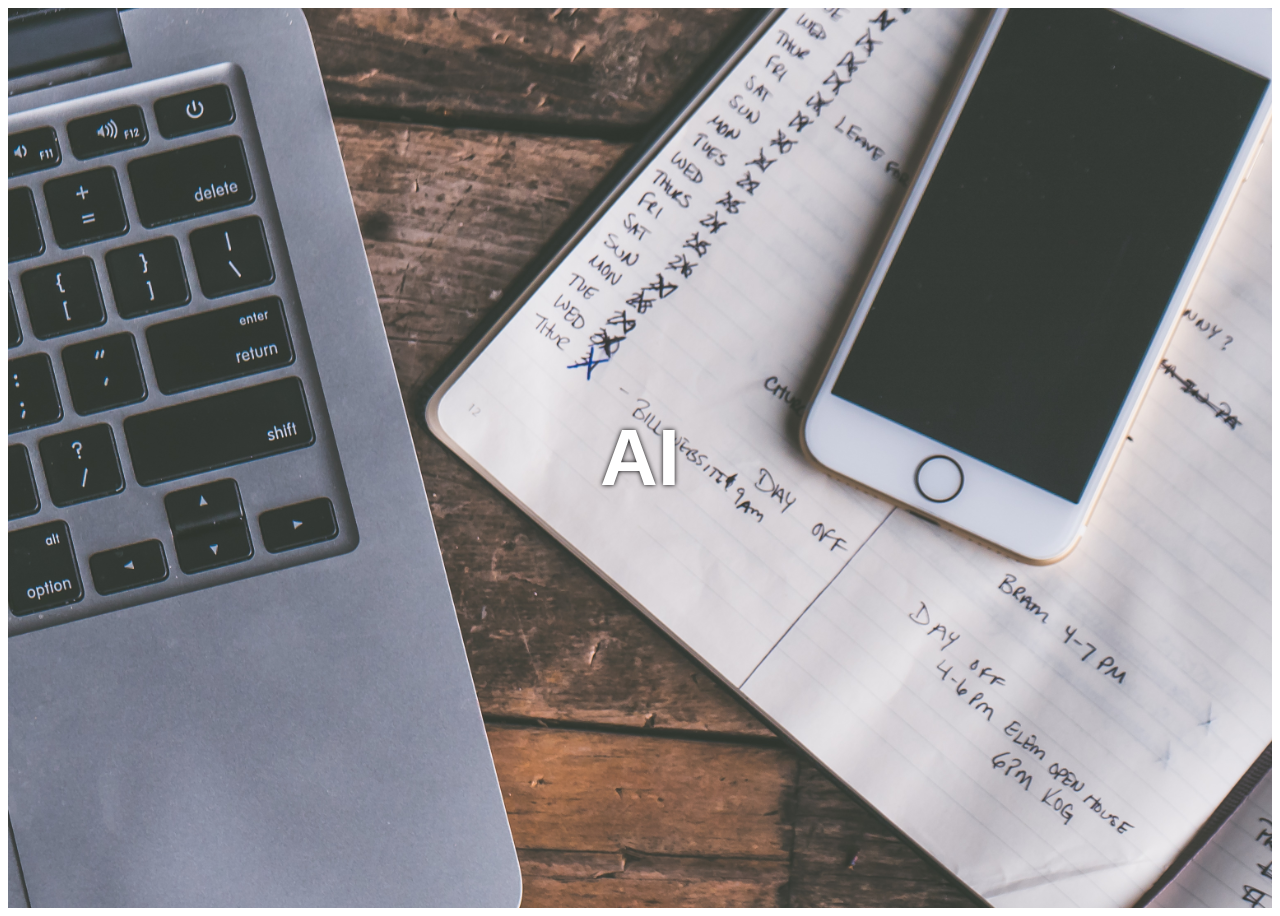
==== index.html @ be5550fd "Update index.html" ====
<html>
  <head>
    <link rel="stylesheet" type="text/css" href="file.css">
  </head>
  <body>
    <main class="wrapper">
    <section class="section parallax bg1">
    <h1 class="BIGASSTITLE">AI</h1>
    </section>
    <section class="section parallax bg2">
      <h1 class="BIGASSTITLE">What is it?</h1>
      </section> 
      <p class="NORMALASSTEXT"><b>'m the king of the WORLD B****</p>
    </main>
  </body>
</html>
---- file.css ----
.BIGASSTITLE{
    font-size: 80px;
    text-align: center;
    font-family: "Lucida Sans Unicode", "Lucida Grande", sans-serif;
}

.MEDIUMASSTITLE{
    font-family: "Lucida Sans Unicode", "Lucida Grande", sans-serif;
    left: 100px;
    font-size: 25px;
}

.NORMALASSTEXT{
    font-family: "Lucida Sans Unicode", "Lucida Grande", sans-serif;
    left: 15px;
    font-size: 20px;
}
    
.wrapper {
  /* The height needs to be set to a fixed value for the effect to work.
   * 100vh is the full height of the viewport. */
  height: 100vh;
  /* The scaling of the images would add a horizontal scrollbar, so disable x overflow. */
  overflow-x: hidden;
  /* disenable scrolling on the page. */
  overflow-y: none;
  /* Set the perspective to 2px. This is essentailly the simulated distance from the viewport to transformed objects.*/
  perspective: 2px;
}

.section {
  /* Needed for children to be absolutely positioned relative to the parent. */
  position: relative;
  /* The height of the container. Must be set, but it doesn't really matter what the value is. */
  height: 100vh;

  /* For text formatting. */
  display: flex;
  align-items: center;
  justify-content: center;
  color: white;
  text-shadow: 0 0 5px #000;
}

.parallax::after {
  /* Display and position the pseudo-element */
  content: " ";
  position: absolute;
  top: 0;
  right: 0;
  bottom: 0;
  left: 0;

  /* Move the pseudo-element back away from the camera,
   * then scale it back up to fill the viewport.
   * Because the pseudo-element is further away, it appears to move more slowly, like in real life. */
  transform: translateZ(-1px) scale(1.5);
  /* Force the background image to fill the whole element. */
  background-size: 100%;
  /* Keep the image from overlapping sibling elements. */
  z-index: -1;
}
/* Sets the actual background image. This part is crucial. */
.bg1::after {
    background-image: url("Background.jpeg");
    width: 100%;
    height: 100%;
}
    
.bg2::after{
    background-image: url("AI-img.jpeg");   
}
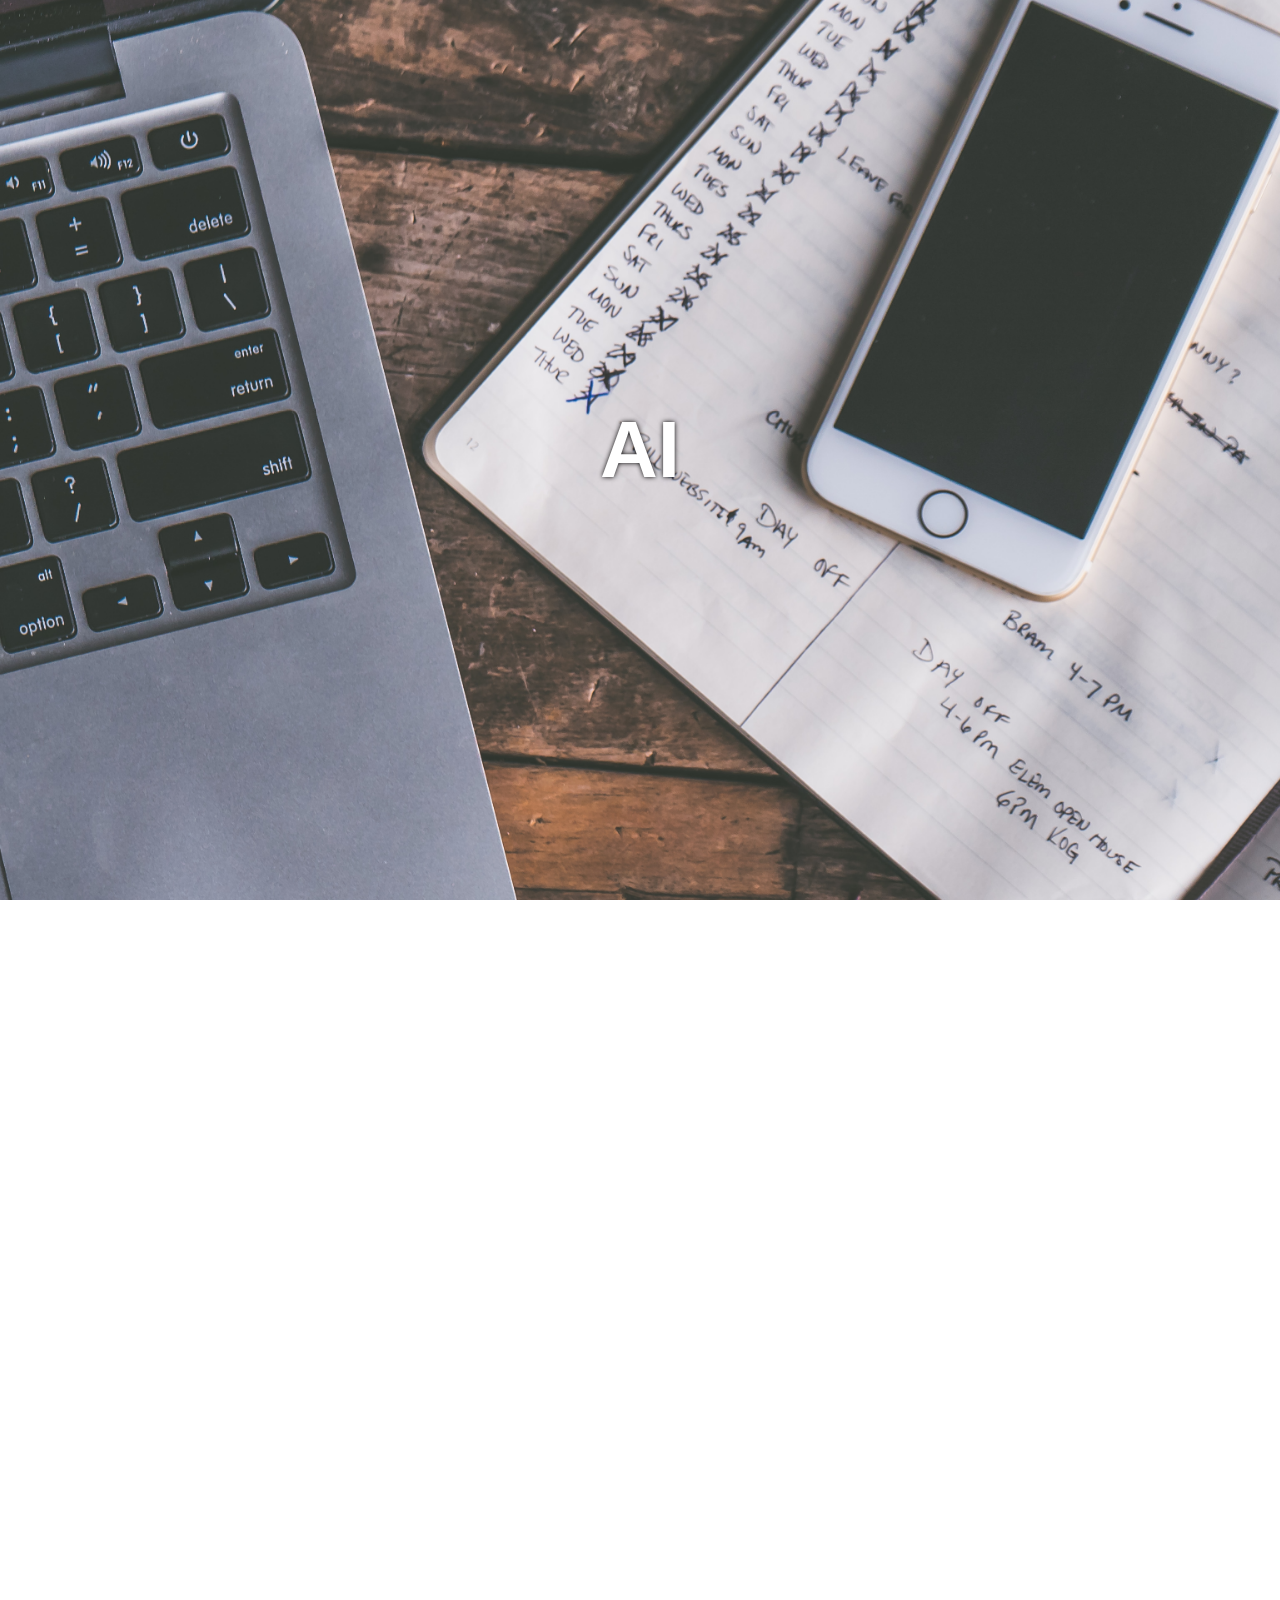
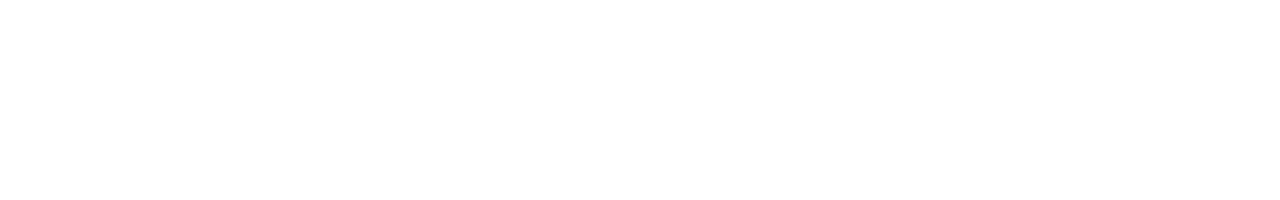
==== commit 90f067bd: "changed the section to divs" ====
--- a/index.html
+++ b/index.html
@@ -4,13 +4,13 @@
   </head>
   <body>
     <main class="wrapper">
-    <section class="section parallax bg1">
+    <div class="section parallax bg1">
     <h1 class="BIGASSTITLE">AI</h1>
-    </section>
-    <section class="section parallax bg2">
-      <h1 class="BIGASSTITLE">What is it?</h1>
-      </section> 
-      <p class="NORMALASSTEXT"><b>'m the king of the WORLD B****</p>
+  </div>
+    <div class="section parallax bg2">
+      <h1 class="MEDIUMASSTITLE">What is it?</h1>
+      <p class="NORMALASSTEXT"><b>no i'm not</p>
+      </div>
     </main>
   </body>
 </html>
--- a/file.css
+++ b/file.css
@@ -1,3 +1,16 @@
+html {
+overflow: hidden;
+height: 100%;
+}
+
+body {
+margin: 0;
+padding: 0;
+height: 100%;
+overflow-y: scroll;
+overflow-x: hidden;
+}
+
 .BIGASSTITLE{
     font-size: 80px;
     text-align: center;
@@ -7,7 +20,7 @@
 .MEDIUMASSTITLE{
     font-family: "Lucida Sans Unicode", "Lucida Grande", sans-serif;
     left: 100px;
-    font-size: 25px;
+    font-size: 50px;
 }
 
 .NORMALASSTEXT{
@@ -15,15 +28,16 @@
     left: 15px;
     font-size: 20px;
 }
-    
+
 .wrapper {
   /* The height needs to be set to a fixed value for the effect to work.
    * 100vh is the full height of the viewport. */
-  height: 100vh;
+  min-height: 100vh;
+  width: 100vw;
   /* The scaling of the images would add a horizontal scrollbar, so disable x overflow. */
   overflow-x: hidden;
   /* disenable scrolling on the page. */
-  overflow-y: none;
+  overflow-y: hidden;
   /* Set the perspective to 2px. This is essentailly the simulated distance from the viewport to transformed objects.*/
   perspective: 2px;
 }
@@ -33,6 +47,9 @@
   position: relative;
   /* The height of the container. Must be set, but it doesn't really matter what the value is. */
   height: 100vh;
+  min-height: 100%;
+  background-size: cover;
+
 
   /* For text formatting. */
   display: flex;
@@ -50,6 +67,10 @@
   right: 0;
   bottom: 0;
   left: 0;
+  background-repeat: no-repeat;
+  background-position: center center;
+  background-attachment: fixed;
+  background-size: cover;
 
   /* Move the pseudo-element back away from the camera,
    * then scale it back up to fill the viewport.
@@ -62,11 +83,10 @@
 }
 /* Sets the actual background image. This part is crucial. */
 .bg1::after {
-    background-image: url("Background.jpeg");
-    width: 100%;
-    height: 100%;
+  background-image: url("Background.jpeg");
+
 }
-    
+
 .bg2::after{
-    background-image: url("AI-img.jpeg");   
+  background-image: url("AI-img.jpeg");
 }
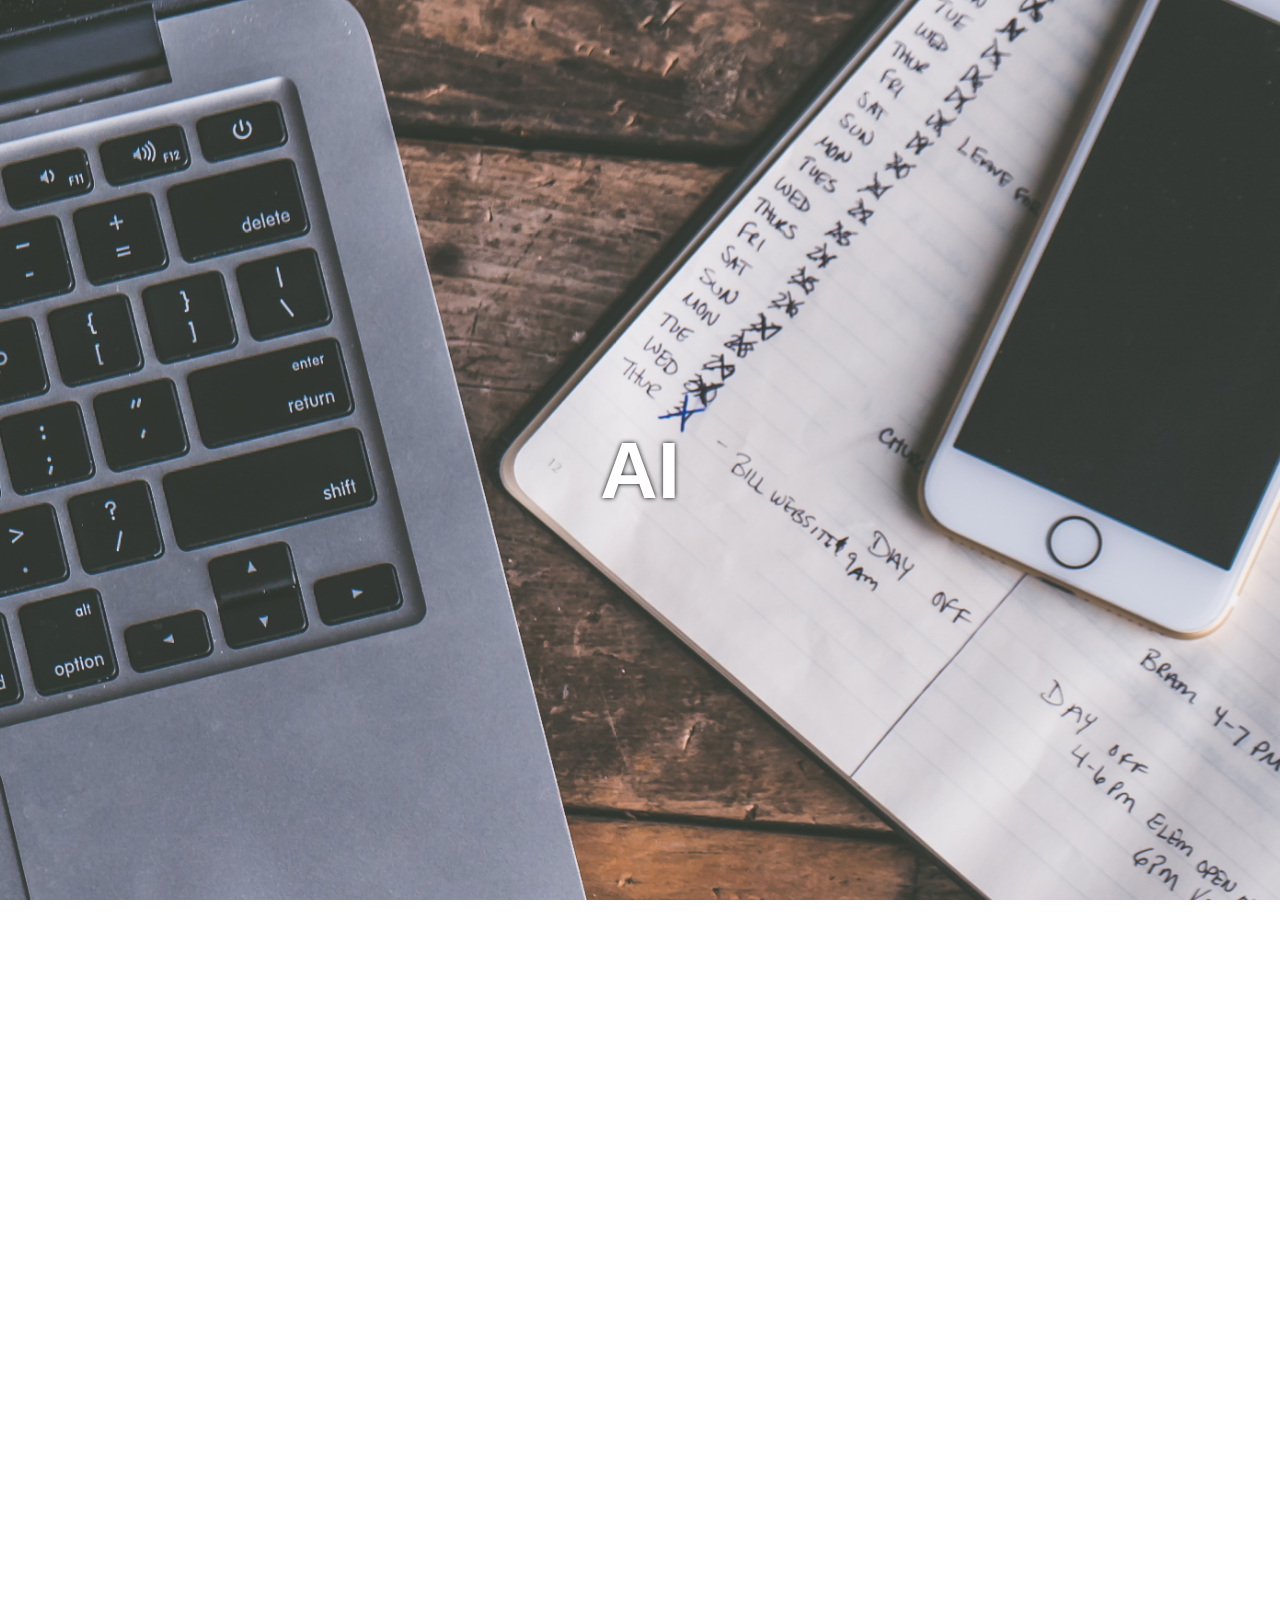
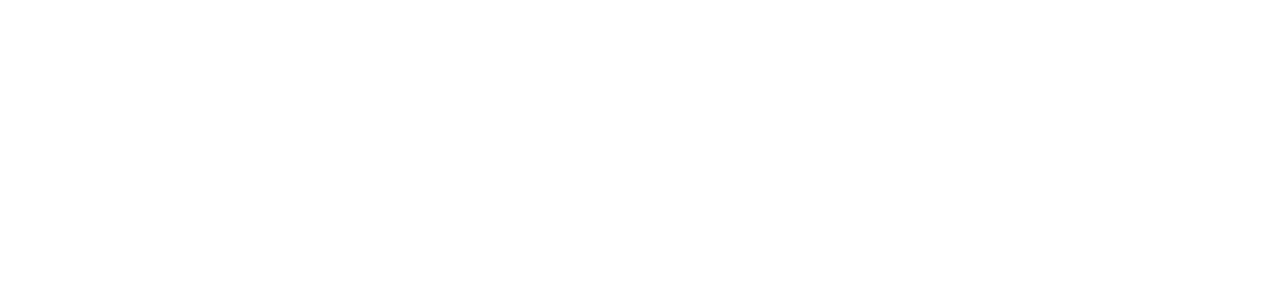
==== commit 62d29213: "Update index.html" ====
--- a/index.html
+++ b/index.html
@@ -1,6 +1,6 @@
 <html>
   <head>
-    <link rel="stylesheet" type="text/css" href="file.css">
+    <link rel="stylesheet" type="text/css" href="style_AI.css">
   </head>
   <body>
     <main class="wrapper">
--- a/style_AI.css
+++ b/style_AI.css
@@ -0,0 +1,93 @@
+html {
+overflow: hidden;
+height: 100%;
+}
+
+body {
+margin: 0;
+padding: 0;
+height: 100%;
+overflow-y: scroll;
+overflow-x: hidden;
+}
+
+.BIGASSTITLE{
+    font-size: 80px;
+    text-align: center;
+    font-family: "Lucida Sans Unicode", "Lucida Grande", sans-serif;
+}
+
+.MEDIUMASSTITLE{
+    font-family: "Lucida Sans Unicode", "Lucida Grande", sans-serif;
+    left: 100px;
+    font-size: 50px;
+}
+
+.NORMALASSTEXT{
+    font-family: "Lucida Sans Unicode", "Lucida Grande", sans-serif;
+    left: 15px;
+    font-size: 20px;
+}
+
+.wrapper {
+  /* The height needs to be set to a fixed value for the effect to work.
+   * 100vh is the full height of the viewport. */
+  min-height: 100vh;
+  width: 100vw;
+  /* The scaling of the images would add a horizontal scrollbar, so disable x overflow. */
+  overflow-x: hidden;
+  /* disenable scrolling on the page. */
+  overflow-y: hidden;
+  /* Set the perspective to 2px. This is essentailly the simulated distance from the viewport to transformed objects.*/
+  perspective: 2px;
+}
+
+.section {
+  /* Needed for children to be absolutely positioned relative to the parent. */
+  position: relative;
+  /* The height of the container. Must be set, but it doesn't really matter what the value is. */
+  height: 100vh;
+  min-height: 100%;
+  background-size: cover;
+  background-repeat: no-repeat;
+  background-position: center center;
+  background-attachment: fixed;
+
+
+  /* For text formatting. */
+  display: flex;
+  align-items: center;
+  justify-content: center;
+  color: white;
+  text-shadow: 0 0 5px #000;
+  margin: 0;
+  padding: 21px 0;
+}
+
+.parallax::after {
+  /* Display and position the pseudo-element */
+  content: " ";
+  position: absolute;
+  top: 0;
+  right: 0;
+  bottom: 0;
+  left: 0;
+
+  /* Move the pseudo-element back away from the camera,
+   * then scale it back up to fill the viewport.
+   * Because the pseudo-element is further away, it appears to move more slowly, like in real life. */
+  transform: translateZ(-1px) scale(1.5);
+  /* Force the background image to fill the whole element. */
+  background-size: cover;
+  /* Keep the image from overlapping sibling elements. */
+  z-index: -1;
+}
+/* Sets the actual background image. This part is crucial. */
+.bg1::after {
+  background-image: url("Background.jpeg");
+
+}
+
+.bg2::after{
+  background-image: url("AI-img.jpeg");
+}
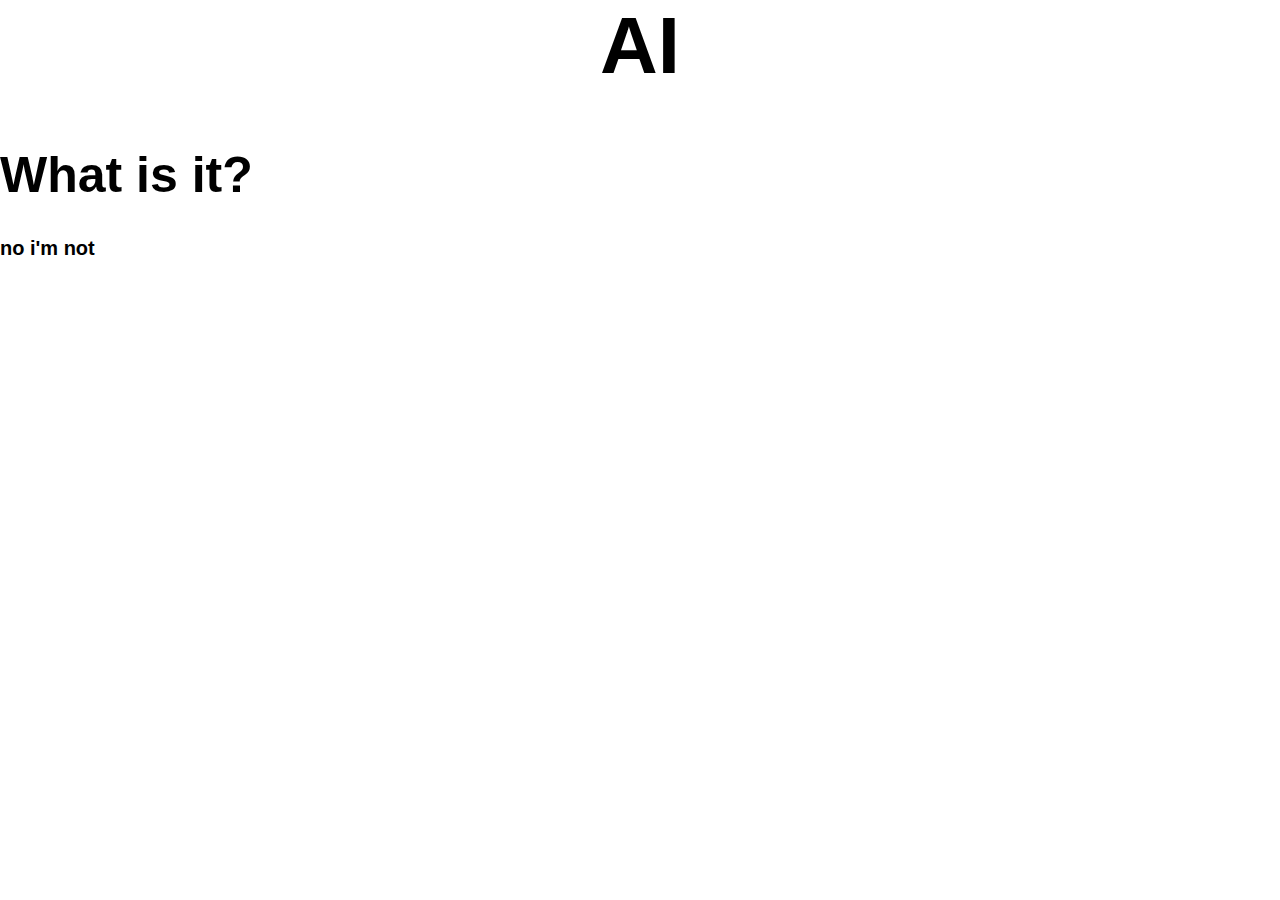
==== commit e6eee049: "Update index.html" ====
--- a/index.html
+++ b/index.html
@@ -3,14 +3,8 @@
     <link rel="stylesheet" type="text/css" href="style_AI.css">
   </head>
   <body>
-    <main class="wrapper">
-    <div class="section parallax bg1">
     <h1 class="BIGASSTITLE">AI</h1>
-  </div>
-    <div class="section parallax bg2">
       <h1 class="MEDIUMASSTITLE">What is it?</h1>
       <p class="NORMALASSTEXT"><b>no i'm not</p>
-      </div>
-    </main>
   </body>
 </html>
--- a/style_AI.css
+++ b/style_AI.css
@@ -28,66 +28,3 @@
     left: 15px;
     font-size: 20px;
 }
-
-.wrapper {
-  /* The height needs to be set to a fixed value for the effect to work.
-   * 100vh is the full height of the viewport. */
-  min-height: 100vh;
-  width: 100vw;
-  /* The scaling of the images would add a horizontal scrollbar, so disable x overflow. */
-  overflow-x: hidden;
-  /* disenable scrolling on the page. */
-  overflow-y: hidden;
-  /* Set the perspective to 2px. This is essentailly the simulated distance from the viewport to transformed objects.*/
-  perspective: 2px;
-}
-
-.section {
-  /* Needed for children to be absolutely positioned relative to the parent. */
-  position: relative;
-  /* The height of the container. Must be set, but it doesn't really matter what the value is. */
-  height: 100vh;
-  min-height: 100%;
-  background-size: cover;
-  background-repeat: no-repeat;
-  background-position: center center;
-  background-attachment: fixed;
-
-
-  /* For text formatting. */
-  display: flex;
-  align-items: center;
-  justify-content: center;
-  color: white;
-  text-shadow: 0 0 5px #000;
-  margin: 0;
-  padding: 21px 0;
-}
-
-.parallax::after {
-  /* Display and position the pseudo-element */
-  content: " ";
-  position: absolute;
-  top: 0;
-  right: 0;
-  bottom: 0;
-  left: 0;
-
-  /* Move the pseudo-element back away from the camera,
-   * then scale it back up to fill the viewport.
-   * Because the pseudo-element is further away, it appears to move more slowly, like in real life. */
-  transform: translateZ(-1px) scale(1.5);
-  /* Force the background image to fill the whole element. */
-  background-size: cover;
-  /* Keep the image from overlapping sibling elements. */
-  z-index: -1;
-}
-/* Sets the actual background image. This part is crucial. */
-.bg1::after {
-  background-image: url("Background.jpeg");
-
-}
-
-.bg2::after{
-  background-image: url("AI-img.jpeg");
-}
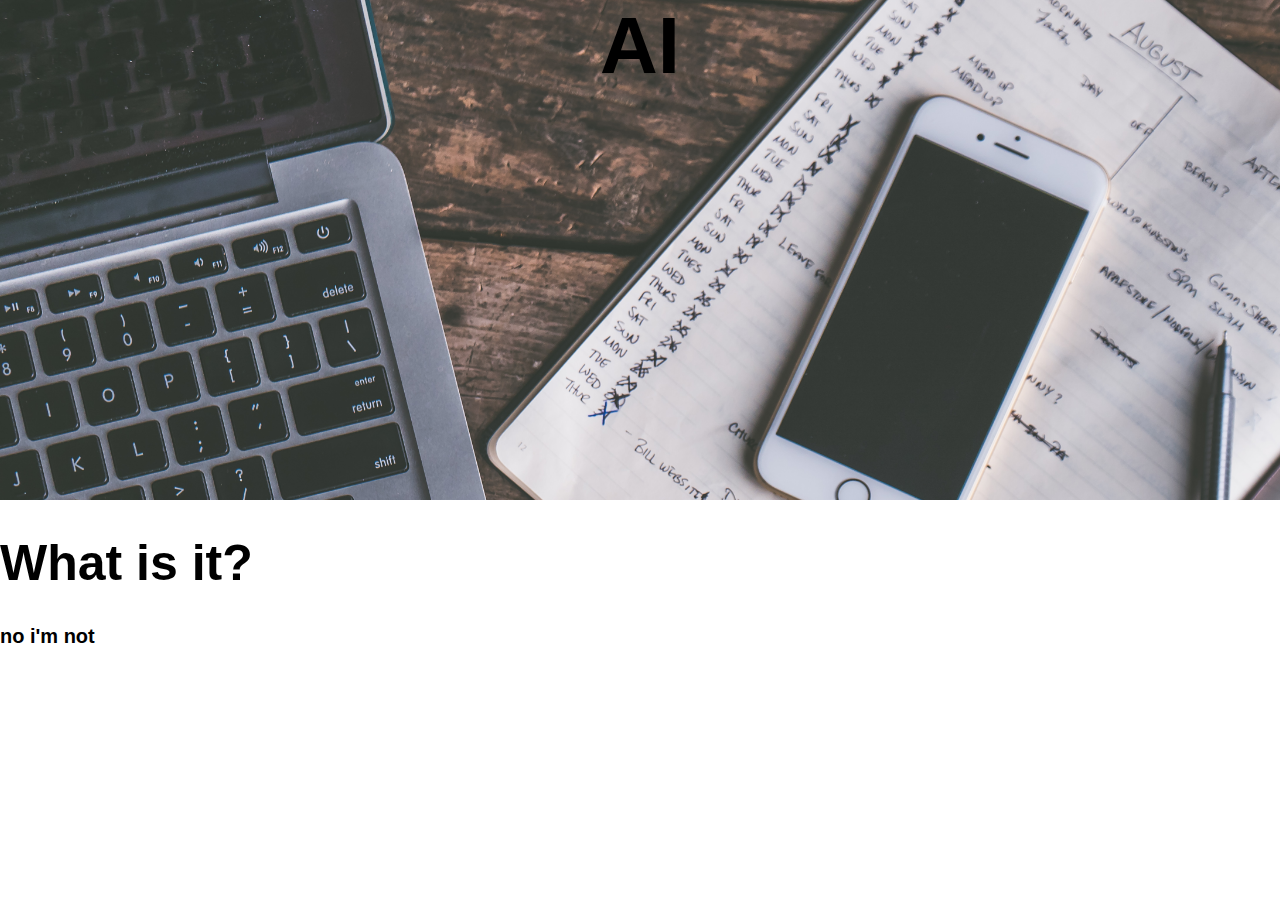
==== commit edb0d169: "Update index.html" ====
--- a/index.html
+++ b/index.html
@@ -3,7 +3,9 @@
     <link rel="stylesheet" type="text/css" href="style_AI.css">
   </head>
   <body>
+    <div class="parallax">
     <h1 class="BIGASSTITLE">AI</h1>
+      </div>
       <h1 class="MEDIUMASSTITLE">What is it?</h1>
       <p class="NORMALASSTEXT"><b>no i'm not</p>
   </body>
--- a/style_AI.css
+++ b/style_AI.css
@@ -28,3 +28,16 @@
     left: 15px;
     font-size: 20px;
 }
+.parallax { 
+    /* The image used */
+    background-image: url("Background.jpeg");
+
+    /* Set a specific height */
+    height: 500px; 
+
+    /* Create the parallax scrolling effect */
+    background-attachment: fixed;
+    background-position: center;
+    background-repeat: no-repeat;
+    background-size: cover;
+}
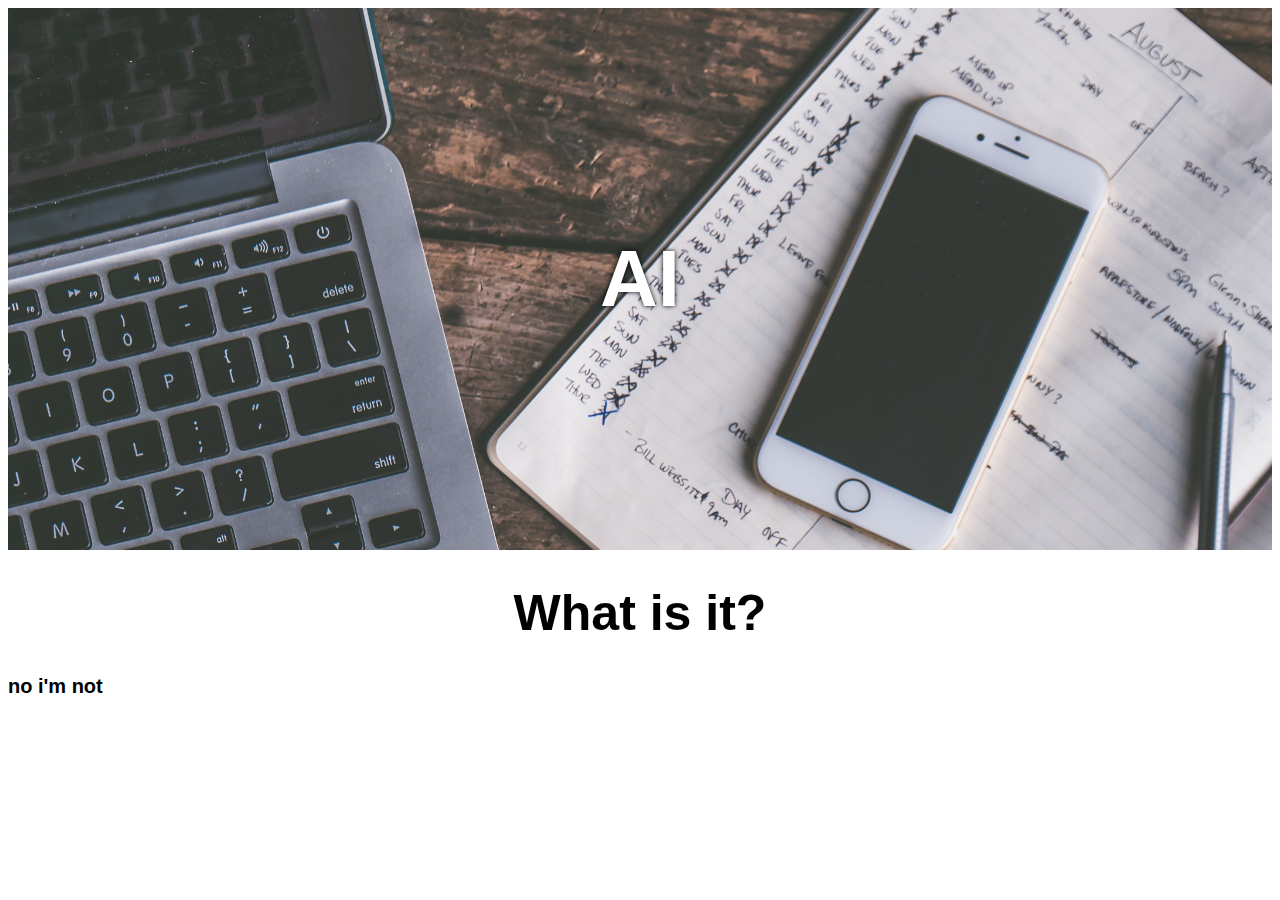
==== commit 847d681c: "Update index.html" ====
--- a/index.html
+++ b/index.html
@@ -6,7 +6,9 @@
     <div class="parallax">
     <h1 class="BIGASSTITLE">AI</h1>
       </div>
+    <div>
       <h1 class="MEDIUMASSTITLE">What is it?</h1>
       <p class="NORMALASSTEXT"><b>no i'm not</p>
+    </div>
   </body>
 </html>
--- a/style_AI.css
+++ b/style_AI.css
@@ -1,15 +1,3 @@
-html {
-overflow: hidden;
-height: 100%;
-}
-
-body {
-margin: 0;
-padding: 0;
-height: 100%;
-overflow-y: scroll;
-overflow-x: hidden;
-}
 
 .BIGASSTITLE{
     font-size: 80px;
@@ -19,13 +7,12 @@
 
 .MEDIUMASSTITLE{
     font-family: "Lucida Sans Unicode", "Lucida Grande", sans-serif;
-    left: 100px;
+    text-align: center;
     font-size: 50px;
 }
 
 .NORMALASSTEXT{
     font-family: "Lucida Sans Unicode", "Lucida Grande", sans-serif;
-    left: 15px;
     font-size: 20px;
 }
 .parallax { 
@@ -40,4 +27,13 @@
     background-position: center;
     background-repeat: no-repeat;
     background-size: cover;
+    
+    /* Text-Formating */
+    display: flex;
+    align-items: center;
+    justify-content: center;
+    color: white;
+    text-shadow: 0 0 5px #000;
+    margin: 0;
+    padding: 21px 0;
 }
